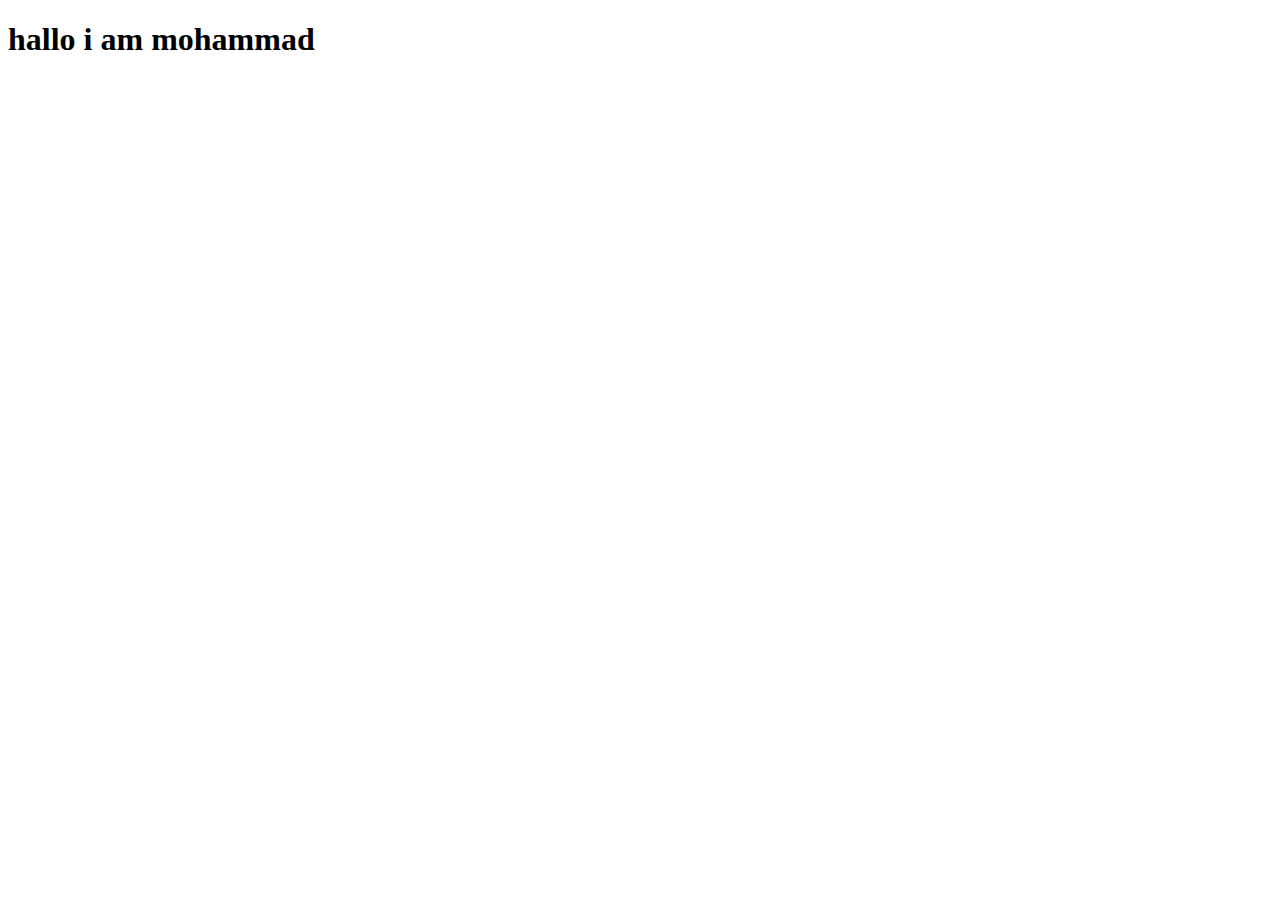
==== index.html @ 135c0e7d "memory-game-v1" ====
<!DOCTYPE html>
<html lang="en">

<head>
    <meta charset="UTF-8">
    <meta name="viewport" content="width=device-width, initial-scale=1.0">
    <meta http-equiv="X-UA-Compatible" content="ie=edge">
    <title>Document</title>
    <link rel="stylesheet" href="assets/css/style.css">

</head>

<body>
    <h1>hallo i am mohammad</h1>
    <script src="assets/js/main.js"></script>
</body>

</html>
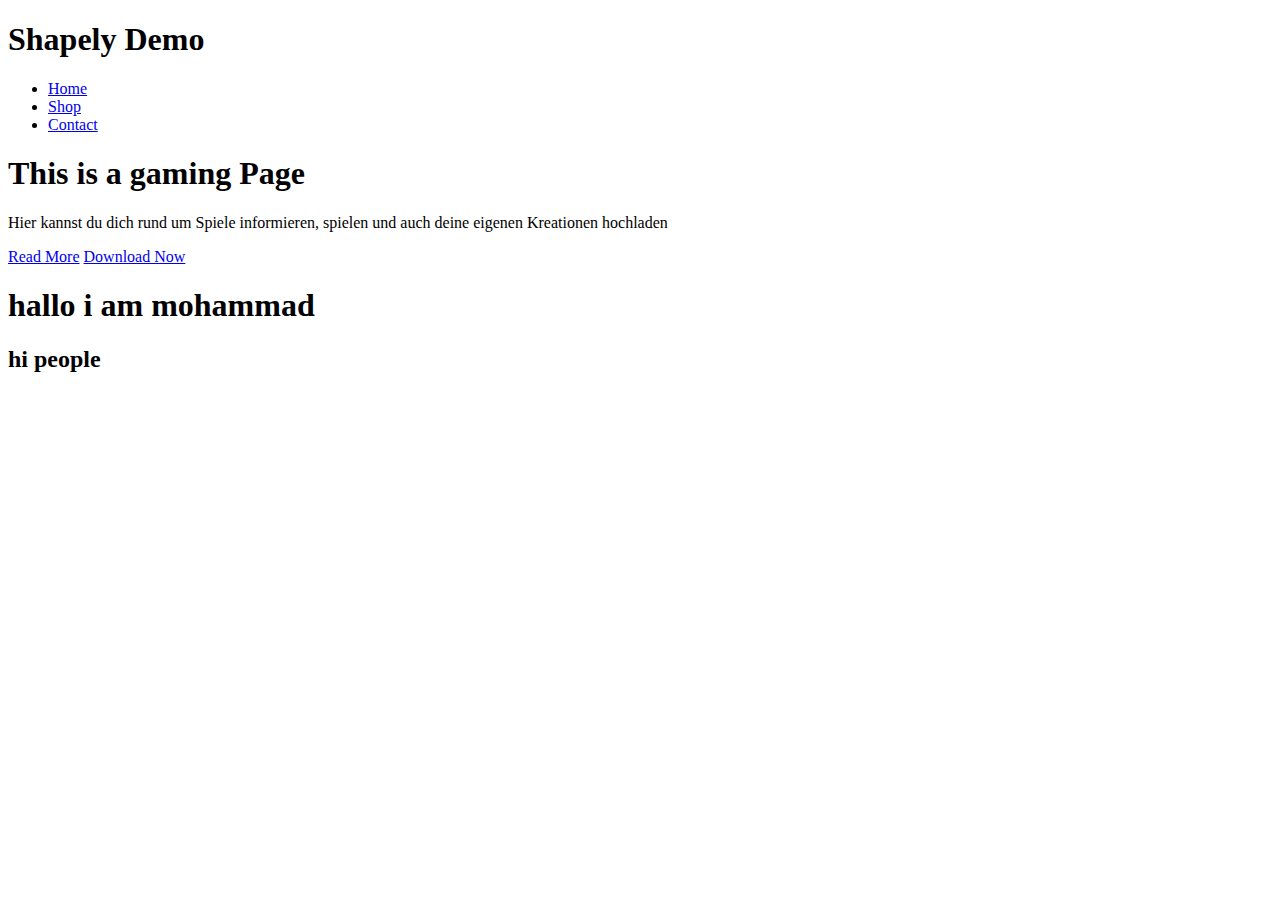
==== commit 37c657c1: "firstpage" ====
--- a/index.html
+++ b/index.html
@@ -9,9 +9,30 @@
     <link rel="stylesheet" href="assets/css/style.css">
 
 </head>
+<header>
+    <nav>
+        <h1 class="Logo">Shapely Demo</h1>
+
+        <ul>
+            <li><a href="#">Home</a></li>
+            <li> <a href="#">Shop</a> </li>
+            <li> <a href="#">Contact </a> </li>
+        </ul>
+    </nav>
+</header>
+<section class="container">
+    <h1 class="bt"> This is a gaming Page
+    </h1>
+    <p>Hier kannst du dich rund um Spiele informieren, spielen und auch deine eigenen Kreationen hochladen</p>
+    <div>
+        <a class="Read" href="#">Read More</a>
+        <a class="Download" href="#">Download Now</a>
+    </div>
+</section>
 
 <body>
     <h1>hallo i am mohammad</h1>
+    <h2>hi people</h2>
     <script src="assets/js/main.js"></script>
 </body>
 
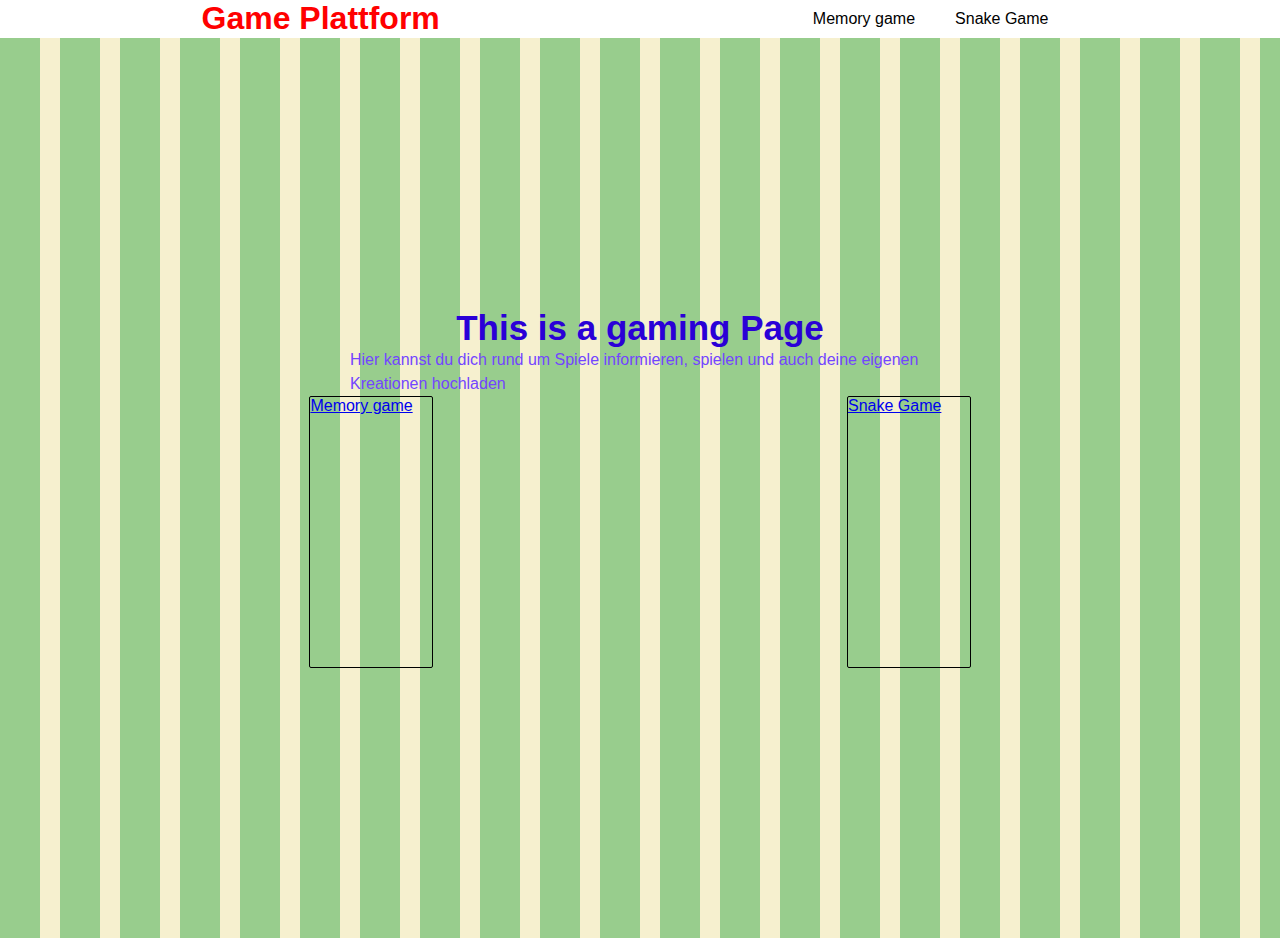
==== commit dd2e8fa6: "color2" ====
--- a/index.html
+++ b/index.html
@@ -9,30 +9,33 @@
     <link rel="stylesheet" href="assets/css/style.css">
 
 </head>
-<header>
-    <nav>
-        <h1 class="Logo">Shapely Demo</h1>
-
-        <ul>
-            <li><a href="#">Home</a></li>
-            <li> <a href="#">Shop</a> </li>
-            <li> <a href="#">Contact </a> </li>
-        </ul>
-    </nav>
-</header>
-<section class="container">
-    <h1 class="bt"> This is a gaming Page
-    </h1>
-    <p>Hier kannst du dich rund um Spiele informieren, spielen und auch deine eigenen Kreationen hochladen</p>
-    <div>
-        <a class="Read" href="#">Read More</a>
-        <a class="Download" href="#">Download Now</a>
-    </div>
-</section>
 
 <body>
-    <h1>hallo i am mohammad</h1>
-    <h2>hi people</h2>
+    <!------------------------ header -->
+    <header>
+        <nav>
+            <h1 class="logo">Game Plattform</h1>
+            <ul>
+                <li><a href="#jana.html">Memory game</a></li>
+                <li><a href="#mohammad.html">Snake Game</a></li>
+            </ul>
+        </nav>
+    </header>
+    <!---------------------------- main -->
+    <main>
+        <section class="container">
+            <h1 class="bt"> This is a gaming Page</h1>
+            <p>Hier kannst du dich rund um Spiele informieren, spielen und auch deine eigenen Kreationen hochladen
+            </p>
+            <div class="games-box">
+                <div class="game-box"><a id="Jana" href="#jana.html">Memory game</a></div>
+                <div class="game-box"><a id="Mohammad" href="#mohammad.html">Snake Game</a></div>
+            </div>
+        </section>
+    </main>
+
+
+
     <script src="assets/js/main.js"></script>
 </body>
 
--- a/assets/css/style.css
+++ b/assets/css/style.css
@@ -0,0 +1,83 @@
+*{
+    margin: 0;
+    padding: 0;
+}
+
+body{
+    height: 100vh;
+    font-family: 'Raleway', sans-serif;
+}
+/************************** header */
+header{
+    margin: 0;
+    padding-left: 20px;
+    padding-left: 20px;
+    background-color: rgba(255, 255, 255, 0.331);
+}
+.logo{
+    color: red;
+
+}
+nav a{
+    text-decoration: none;
+    color: black;
+}
+nav ul{
+    display: flex;
+    list-style: none;
+    justify-content: space-between;
+    padding: 10px;
+    
+}
+nav li{
+    padding-right: 40px;
+    text-decoration: none;
+
+}
+nav{
+    display: flex;
+    justify-content: space-around;
+}
+/* main ******************/
+main{
+    background-image: linear-gradient(90deg, #98CD8D 33.33%, #F6F0CF 33.33%, #F6F0CF 50%, #98CD8D 50%, #98CD8D 83.33%, #F6F0CF 83.33%, #F6F0CF 100%);
+    background-size: 120.00px 120.00px;
+}
+.container{
+    display: flex;
+    display: flex;
+    justify-content: center;
+    align-items: center;
+    height: 100vh;
+    flex-direction: column;
+}
+.bt {
+    display: flex;
+    justify-content: center;
+    align-items: center;
+    text-align: center;
+    color: #2A00D7;
+    font-family: 'Raleway', sans-serif;
+    font-size: 35px;
+}
+.games-box{
+    width: 80%;
+    display: grid;
+    grid-template-columns: 1fr 1fr;
+    gap: 5%;
+}
+.game-box{
+    height: 30vh;
+    width: 25%;
+    border: 1px  solid black ;
+    border-radius: 2px;
+    margin: auto;
+}
+.container p{
+    padding-left: 350px;
+    padding-right: 350px;
+    line-height: 1.5;
+    display: flex;
+    flex-direction: column;
+    color: #7345FF;
+}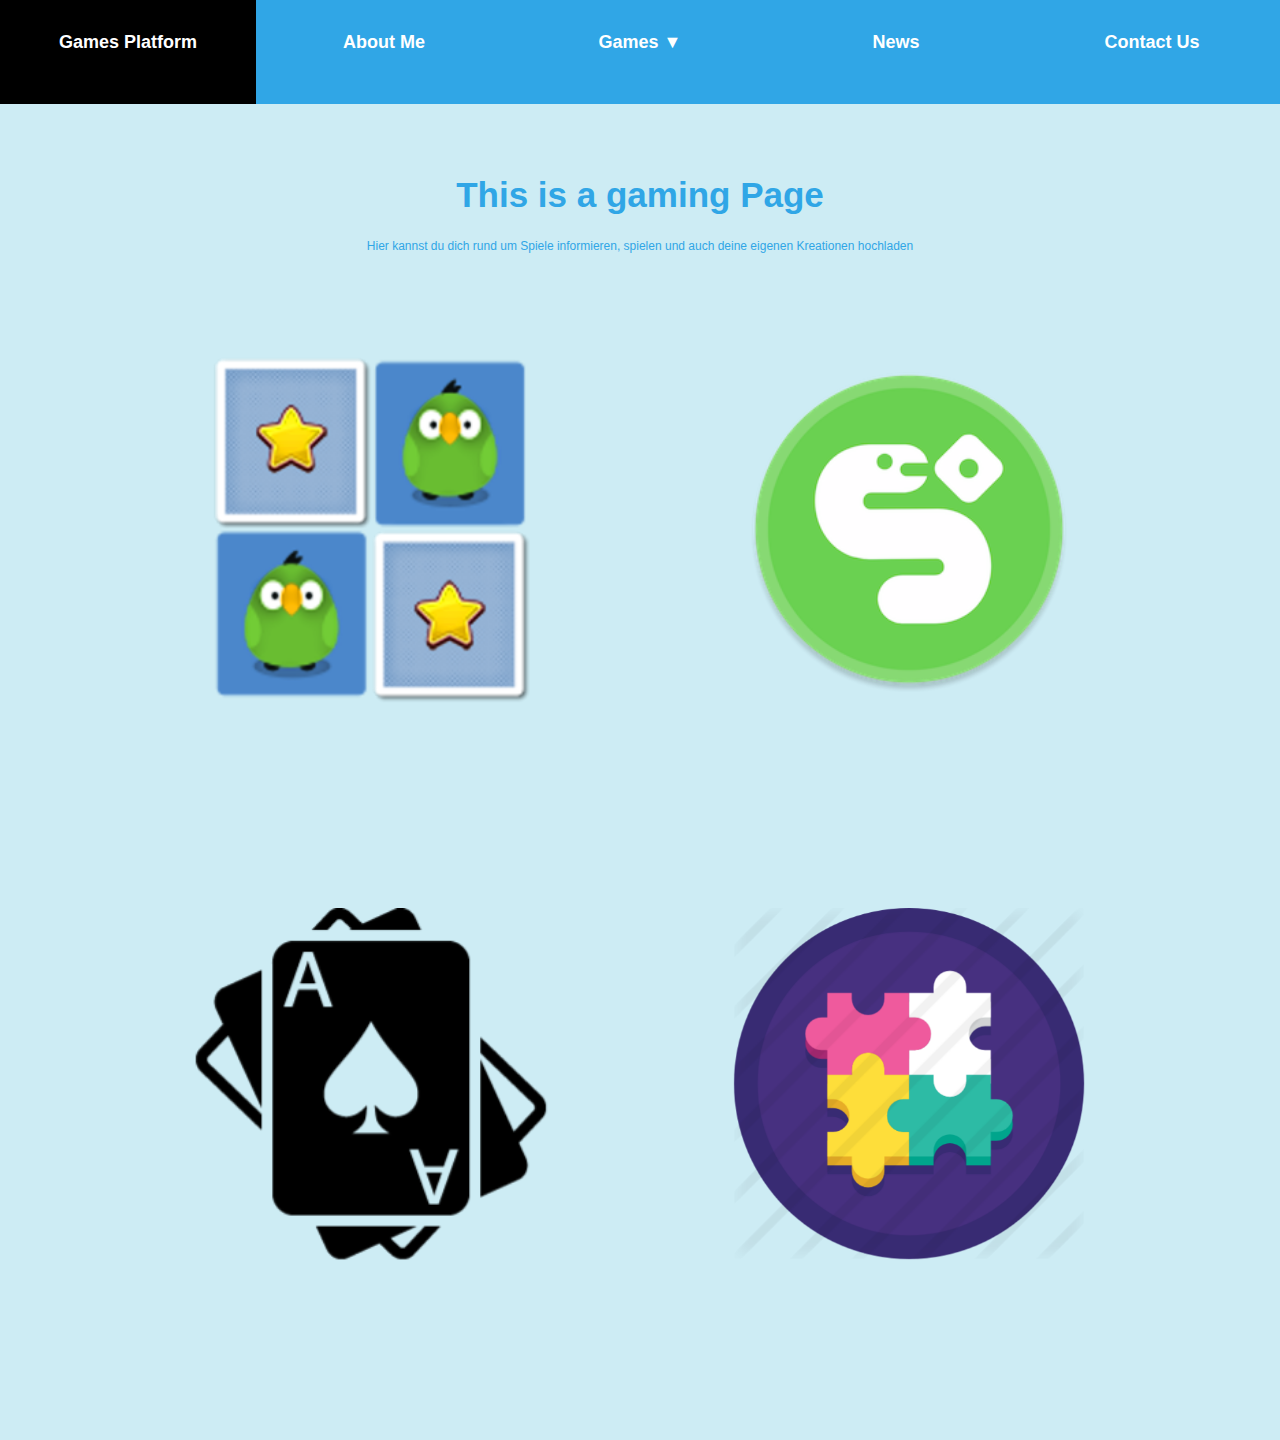
==== commit 3de90f9e: "ver 0.5 a" ====
--- a/index.html
+++ b/index.html
@@ -1,42 +1,93 @@
 <!DOCTYPE html>
 <html lang="en">
 
-<head>
-    <meta charset="UTF-8">
-    <meta name="viewport" content="width=device-width, initial-scale=1.0">
-    <meta http-equiv="X-UA-Compatible" content="ie=edge">
-    <title>Document</title>
-    <link rel="stylesheet" href="assets/css/style.css">
+    <head>
+        <meta charset="UTF-8">
+        <meta name="viewport" content="width=device-width, initial-scale=1.0">
+        <meta http-equiv="X-UA-Compatible" content="ie=edge">
+        <title>Document</title>
+        <link rel="stylesheet" href="assets/css/style.css">
 
-</head>
+    </head>
 
-<body>
-    <!------------------------ header -->
-    <header>
-        <nav>
-            <h1 class="logo">Game Plattform</h1>
-            <ul>
-                <li><a href="#jana.html">Memory game</a></li>
-                <li><a href="#mohammad.html">Snake Game</a></li>
-            </ul>
-        </nav>
-    </header>
-    <!---------------------------- main -->
-    <main>
-        <section class="container">
-            <h1 class="bt"> This is a gaming Page</h1>
-            <p>Hier kannst du dich rund um Spiele informieren, spielen und auch deine eigenen Kreationen hochladen
-            </p>
-            <div class="games-box">
-                <div class="game-box"><a id="Jana" href="#jana.html">Memory game</a></div>
-                <div class="game-box"><a id="Mohammad" href="#mohammad.html">Snake Game</a></div>
-            </div>
-        </section>
-    </main>
+    <body>
+        <!------------------------ header -->
+        <header>
+            <div class="dropdownmenu">
+                <div><a href="index.html">Games Platform</a></div>
+                <div><a href="about.html">About Me</a></div>
+                <div class="submenu-box"><a href="#">Games ▼</a>
+                    <ul id="submenu">
+                        <li><a href="#">Memory Game</a></li>
+                        <li><a href="">Snake Game</a></li>
+                        <li><a href="puzzle.html">Puzzle</a></li>
+                        <li><a href="">Black Jack</a></li>
+                    </ul>
+                </div>
+                <div><a href="news.html">News</a></div>
+                <div><a href="contact.html">Contact Us</a></div>
+                </div>
+        </header>
+        <!---------------------------- main -->
+        <main>
+            <section class="container">
+                <h1 class="bt"> This is a gaming Page</h1>
+                <p>Hier kannst du dich rund um Spiele informieren, spielen und auch deine eigenen Kreationen hochladen
+                </p>
+                <div class="games-box">
+                    <div class="game-box">
+                        <a id="Jana" href="#jana.html">
+                            <div class="frame">
+                                <img src="assets/img/memor.png" alt="">
+                                <div class="details">
+                                    <h1>Memory Game</h1>
+                                    <h2>Lorem ipsum dolor sit amet consectetur adipisicing elit. Error, iure.</h2>
+                                </div>
+                            </div>
+                        </a>
+                    </div>
+                    <div class="game-box">
+                        <a id="Mohammad" href="#mohammad.html">
+                        <div class="frame">
+                            <img src="assets/img/unnamed.png" alt="">
+                            <div class="details">
+                                <h1>Snake Game</h1>
+                                <h2>Lorem ipsum dolor sit amet consectetur adipisicing elit. Error, iure.</h2>
+                            </div>
+                        </div>
+                        </a>
+                    </div>
+                    <div class="game-box">
+                        <a id="" href="#">
+                        <div class="frame">
+                            <img src="assets/img/black jack.png" alt="">
+                            <div class="details">
+                                <h1>Black Jack</h1>
+                                <h2>Lorem ipsum dolor sit amet consectetur adipisicing elit. Error, iure.</h2>
+                            </div>
+                        </div>
+                        </a>
+                    </div>
+                    <div class="game-box">
+                        <a id="#" href="puzzle.html">
+                        <div class="frame">
+                            <img src="assets/img/puzzle.png" alt="">
+                            <div class="details">
+                                <h1>Puzzle</h1>
+                                <h2>Lorem ipsum dolor sit amet consectetur adipisicing elit. Error, iure.</h2>
+                            </div>
+                        </div>
+                        </a>
+                    </div>
+                </div>
+            </section>
+        </main>
+        <!------------------------------- footer -->
 
 
 
-    <script src="assets/js/main.js"></script>
-</body>
 
-</html>+        <script src="assets/js/main.js"></script>
+    </body>
+
+</html>
--- a/assets/css/style.css
+++ b/assets/css/style.css
@@ -4,59 +4,78 @@
 }
 
 body{
-    height: 100vh;
     font-family: 'Raleway', sans-serif;
 }
 /************************** header */
+
 header{
-    margin: 0;
-    padding-left: 20px;
-    padding-left: 20px;
-    background-color: rgba(255, 255, 255, 0.331);
-}
-.logo{
-    color: red;
-
-}
-nav a{
-    text-decoration: none;
-    color: black;
-}
-nav ul{
-    display: flex;
+    height: 10vh;
+}
+.dropdownmenu{
+    width: 100%;
+    
+    background-color: yellow;
+    display: grid;
+    grid-template-columns:  1fr 1fr 1fr 1fr 1fr;
+}
+.dropdownmenu a{
+    background: #30A6E6;
+    height: 8vh;
+	color: #FFFFFF;
+	display: block;
+	font: bold 1.5em sans-serif;
+	text-align: center;
+	text-decoration: none;
+    transition: all .25s ease;
+    padding-top: 3.5vh;
+}
+.dropdownmenu div:hover a {
+	background: #000000;
+}
+#submenu{
+	left: 0;
+	opacity: 0;
+	position: absolute;
+	visibility: hidden;
+	z-index: 1;
+}
+.submenu-box:hover #submenu{
+	opacity: 1;
+	top: 9vh;
+    visibility: visible;
+    margin-left: 40%;
+    width: 20%;
     list-style: none;
-    justify-content: space-between;
-    padding: 10px;
-    
-}
-nav li{
-    padding-right: 40px;
-    text-decoration: none;
-
-}
-nav{
-    display: flex;
-    justify-content: space-around;
+}
+#submenu li {
+	width: 100%;
+}
+#submenu a:hover {
+    font-size: 1.6em;
+    color: rgb(250, 235, 235);
+}
+#submenu a{
+    background-color:#000000;
+    padding-top: 2vh;
 }
 /* main ******************/
 main{
-    background-image: linear-gradient(90deg, #98CD8D 33.33%, #F6F0CF 33.33%, #F6F0CF 50%, #98CD8D 50%, #98CD8D 83.33%, #F6F0CF 83.33%, #F6F0CF 100%);
-    background-size: 120.00px 120.00px;
+    height: 150vh;
+    background-color: #CDECF4;
 }
 .container{
     display: flex;
-    display: flex;
-    justify-content: center;
     align-items: center;
     height: 100vh;
     flex-direction: column;
 }
 .bt {
+    padding-top: 10vh;
     display: flex;
     justify-content: center;
     align-items: center;
     text-align: center;
-    color: #2A00D7;
+    color: #30A6E6;
     font-family: 'Raleway', sans-serif;
     font-size: 35px;
 }
@@ -66,18 +85,147 @@
     grid-template-columns: 1fr 1fr;
     gap: 5%;
 }
+.details{
+    color: #30A6E6;
+}
 .game-box{
-    height: 30vh;
-    width: 25%;
-    border: 1px  solid black ;
-    border-radius: 2px;
-    margin: auto;
+    height: 40vh;
+    width: 90%;
+    margin: 8vh auto;
+
 }
 .container p{
-    padding-left: 350px;
-    padding-right: 350px;
     line-height: 1.5;
     display: flex;
     flex-direction: column;
-    color: #7345FF;
-}+    color: #30A6E6;
+    margin: 3vh 0;
+}
+.frame{
+	text-align: center;	
+	position: relative;
+	cursor: pointer;	
+	perspective: 500px; 
+}
+.frame img {
+	width: 80%;
+	height: 80%;
+}
+.frame .details {
+	width: 60%;
+	height: 80%;	
+	padding: 5% 8%;
+	position: absolute;
+	content: "";
+	top: 50%;
+	left: 50%;
+	transform: translate(-50%, -50%) rotateY(90deg);
+	transform-origin: 50%;
+	background: rgba(255,255,255,0.9);	
+	opacity: 0;
+	transition: all 0.4s ease-in;
+}
+.frame:hover .details {
+	transform: translate(-50%, -50%) rotateY(0deg);
+    opacity: 1;
+    background-color: rgba(168, 167, 167, 0.603);
+}
+
+/***************** footer */
+
+
+
+
+
+
+
+/******************* contact */
+@import url(https://fonts.googleapis.com/css?family=Open+Sans:400italic,400,300,600);
+
+
+body {
+	font-family:"Open Sans", Helvetica, Arial, sans-serif;
+	font-weight:300;
+	font-size: 12px;
+	line-height:30px;
+	color:#777;
+}
+
+.container-contact {
+	max-width:400px;
+	width:100%;
+	margin:0 auto;
+	position:relative;
+}
+
+#contact input[type="text"], #contact input[type="email"], #contact input[type="tel"], #contact input[type="url"], #contact textarea, #contact button[type="submit"] { font:400 12px/16px "Open Sans", Helvetica, Arial, sans-serif; }
+
+#contact {
+	background:#F9F9F9;
+	padding:25px;
+	margin:11px 0;
+}
+
+#contact h3 {
+	color: #F96;
+	display: block;
+	font-size: 30px;
+	font-weight: 400;
+}
+
+#contact h4 {
+	margin:5px 0 15px;
+	display:block;
+	font-size:13px;
+}
+
+fieldset {
+	border: medium none !important;
+	margin: 0 0 10px;
+	min-width: 100%;
+	padding: 0;
+	width: 100%;
+}
+
+#contact input[type="text"], #contact input[type="email"], #contact input[type="tel"], #contact input[type="url"], #contact textarea {
+	width:100%;
+	border:1px solid #CCC;
+	background:#FFF;
+	margin:0 0 5px;
+	padding:10px;
+}
+
+#contact input[type="text"]:hover, #contact input[type="email"]:hover, #contact input[type="tel"]:hover, #contact input[type="url"]:hover, #contact textarea:hover {
+	transition:border-color 0.3s ease-in-out;
+	border:1px solid #AAA;
+}
+
+#contact textarea {
+	height:100px;
+	max-width:100%;
+    resize:none;
+}
+
+#contact button[type="submit"] {
+	cursor:pointer;
+	width:100%;
+	border:none;
+	background:#0CF;
+	color:#FFF;
+	margin:0 0 5px;
+	padding:10px;
+	font-size:15px;
+}
+
+#contact button[type="submit"]:hover {
+	background:#09C;
+	transition:background-color 0.3s ease-in-out;
+}
+
+#contact button[type="submit"]:active { box-shadow:inset 0 1px 3px rgba(0, 0, 0, 0.5); }
+
+#contact input:focus, #contact textarea:focus {
+	outline:0;
+	border:1px solid #999;
+}
+
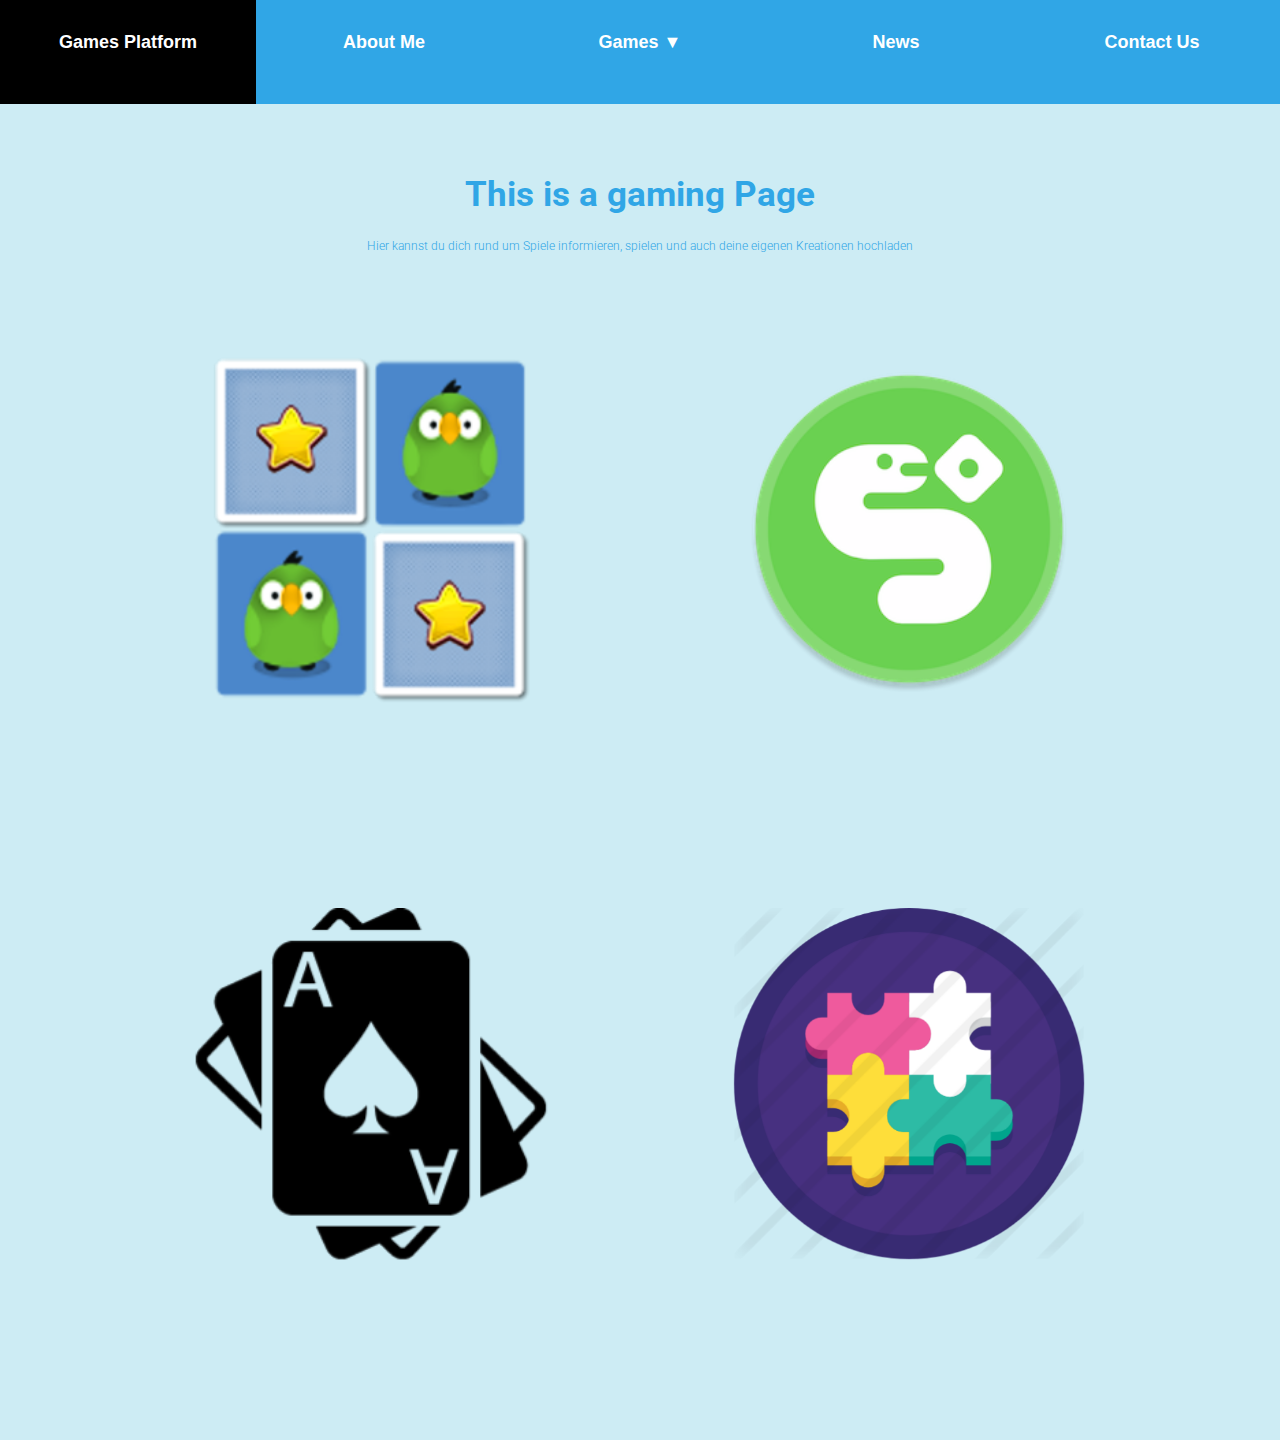
==== commit 92d069b1: "Merge branch 'master' of https://github.com/Mohammad-alzibak/Memory-game" ====
--- a/index.html
+++ b/index.html
@@ -1,53 +1,53 @@
 <!DOCTYPE html>
 <html lang="en">
 
-    <head>
-        <meta charset="UTF-8">
-        <meta name="viewport" content="width=device-width, initial-scale=1.0">
-        <meta http-equiv="X-UA-Compatible" content="ie=edge">
-        <title>Document</title>
-        <link rel="stylesheet" href="assets/css/style.css">
+<head>
+    <meta charset="UTF-8">
+    <meta name="viewport" content="width=device-width, initial-scale=1.0">
+    <meta http-equiv="X-UA-Compatible" content="ie=edge">
+    <title>Document</title>
+    <link rel="stylesheet" href="assets/css/style.css">
 
-    </head>
+</head>
 
-    <body>
-        <!------------------------ header -->
-        <header>
-            <div class="dropdownmenu">
-                <div><a href="index.html">Games Platform</a></div>
-                <div><a href="about.html">About Me</a></div>
-                <div class="submenu-box"><a href="#">Games ▼</a>
-                    <ul id="submenu">
-                        <li><a href="#">Memory Game</a></li>
-                        <li><a href="">Snake Game</a></li>
-                        <li><a href="puzzle.html">Puzzle</a></li>
-                        <li><a href="">Black Jack</a></li>
-                    </ul>
+<body>
+    <!------------------------ header -->
+    <header>
+        <div class="dropdownmenu">
+            <div><a href="index.html">Games Platform</a></div>
+            <div><a href="about.html">About Me</a></div>
+            <div class="submenu-box"><a href="#">Games ▼</a>
+                <ul id="submenu">
+                    <li><a href="memory.html">Memory Game</a></li>
+                    <li><a href="">Snake Game</a></li>
+                    <li><a href="puzzle.html">Puzzle</a></li>
+                    <li><a href="">Black Jack</a></li>
+                </ul>
+            </div>
+            <div><a href="news.html">News</a></div>
+            <div><a href="contact.html">Contact Us</a></div>
+        </div>
+    </header>
+    <!---------------------------- main -->
+    <main>
+        <section class="container">
+            <h1 class="bt"> This is a gaming Page</h1>
+            <p>Hier kannst du dich rund um Spiele informieren, spielen und auch deine eigenen Kreationen hochladen
+            </p>
+            <div class="games-box">
+                <div class="game-box">
+                    <a id="Jana" href="memory.html">
+                        <div class="frame">
+                            <img src="assets/img/memor.png" alt="">
+                            <div class="details">
+                                <h1>Memory Game</h1>
+                                <h2>Lorem ipsum dolor sit amet consectetur adipisicing elit. Error, iure.</h2>
+                            </div>
+                        </div>
+                    </a>
                 </div>
-                <div><a href="news.html">News</a></div>
-                <div><a href="contact.html">Contact Us</a></div>
-                </div>
-        </header>
-        <!---------------------------- main -->
-        <main>
-            <section class="container">
-                <h1 class="bt"> This is a gaming Page</h1>
-                <p>Hier kannst du dich rund um Spiele informieren, spielen und auch deine eigenen Kreationen hochladen
-                </p>
-                <div class="games-box">
-                    <div class="game-box">
-                        <a id="Jana" href="#jana.html">
-                            <div class="frame">
-                                <img src="assets/img/memor.png" alt="">
-                                <div class="details">
-                                    <h1>Memory Game</h1>
-                                    <h2>Lorem ipsum dolor sit amet consectetur adipisicing elit. Error, iure.</h2>
-                                </div>
-                            </div>
-                        </a>
-                    </div>
-                    <div class="game-box">
-                        <a id="Mohammad" href="#mohammad.html">
+                <div class="game-box">
+                    <a id="Mohammad" href="snake.html">
                         <div class="frame">
                             <img src="assets/img/unnamed.png" alt="">
                             <div class="details">
@@ -55,10 +55,10 @@
                                 <h2>Lorem ipsum dolor sit amet consectetur adipisicing elit. Error, iure.</h2>
                             </div>
                         </div>
-                        </a>
-                    </div>
-                    <div class="game-box">
-                        <a id="" href="#">
+                    </a>
+                </div>
+                <div class="game-box">
+                    <a id="" href="#">
                         <div class="frame">
                             <img src="assets/img/black jack.png" alt="">
                             <div class="details">
@@ -66,10 +66,10 @@
                                 <h2>Lorem ipsum dolor sit amet consectetur adipisicing elit. Error, iure.</h2>
                             </div>
                         </div>
-                        </a>
-                    </div>
-                    <div class="game-box">
-                        <a id="#" href="puzzle.html">
+                    </a>
+                </div>
+                <div class="game-box">
+                    <a id="#" href="puzzle.html">
                         <div class="frame">
                             <img src="assets/img/puzzle.png" alt="">
                             <div class="details">
@@ -77,17 +77,17 @@
                                 <h2>Lorem ipsum dolor sit amet consectetur adipisicing elit. Error, iure.</h2>
                             </div>
                         </div>
-                        </a>
-                    </div>
+                    </a>
                 </div>
-            </section>
-        </main>
-        <!------------------------------- footer -->
+            </div>
+        </section>
+    </main>
+    <!------------------------------- footer -->
 
 
 
 
-        <script src="assets/js/main.js"></script>
-    </body>
+    <script src="assets/js/main.js"></script>
+</body>
 
-</html>
+</html>--- a/assets/css/style.css
+++ b/assets/css/style.css
@@ -1,231 +1,241 @@
-*{
-    margin: 0;
-    padding: 0;
-}
-
-body{
-    font-family: 'Raleway', sans-serif;
+@import url("https://fonts.googleapis.com/css?family=Roboto&display=swap");
+* {
+  margin: 0;
+  padding: 0;
+}
+
+body {
+  font-family: "Roboto", sans-serif;
 }
 /************************** header */
 
-header{
-    height: 10vh;
-}
-.dropdownmenu{
-    width: 100%;
-    
-    background-color: yellow;
-    display: grid;
-    grid-template-columns:  1fr 1fr 1fr 1fr 1fr;
-}
-.dropdownmenu a{
-    background: #30A6E6;
-    height: 8vh;
-	color: #FFFFFF;
-	display: block;
-	font: bold 1.5em sans-serif;
-	text-align: center;
-	text-decoration: none;
-    transition: all .25s ease;
-    padding-top: 3.5vh;
+header {
+  height: 10vh;
+}
+.dropdownmenu {
+  width: 100%;
+
+  background-color: yellow;
+  display: grid;
+  grid-template-columns: 1fr 1fr 1fr 1fr 1fr;
+}
+.dropdownmenu a {
+  background: #30a6e6;
+  height: 8vh;
+  color: #ffffff;
+  display: block;
+  font: bold 1.5em sans-serif;
+  text-align: center;
+  text-decoration: none;
+  transition: all 0.25s ease;
+  padding-top: 3.5vh;
 }
 .dropdownmenu div:hover a {
-	background: #000000;
-}
-#submenu{
-	left: 0;
-	opacity: 0;
-	position: absolute;
-	visibility: hidden;
-	z-index: 1;
-}
-.submenu-box:hover #submenu{
-	opacity: 1;
-	top: 9vh;
-    visibility: visible;
-    margin-left: 40%;
-    width: 20%;
-    list-style: none;
+  background: #000000;
+}
+#submenu {
+  left: 0;
+  opacity: 0;
+  position: absolute;
+  visibility: hidden;
+  z-index: 1;
+}
+.submenu-box:hover #submenu {
+  opacity: 1;
+  top: 9vh;
+  visibility: visible;
+  margin-left: 40%;
+  width: 20%;
+  list-style: none;
 }
 #submenu li {
-	width: 100%;
+  width: 100%;
 }
 #submenu a:hover {
-    font-size: 1.6em;
-    color: rgb(250, 235, 235);
-}
-#submenu a{
-    background-color:#000000;
-    padding-top: 2vh;
+  font-size: 1.6em;
+  color: rgb(250, 235, 235);
+}
+#submenu a {
+  background-color: #000000;
+  padding-top: 2vh;
 }
 /* main ******************/
-main{
-    height: 150vh;
-    background-color: #CDECF4;
-}
-.container{
-    display: flex;
-    align-items: center;
-    height: 100vh;
-    flex-direction: column;
+main {
+  height: 150vh;
+  background-color: #cdecf4;
+}
+.container {
+  display: flex;
+  align-items: center;
+  height: 100vh;
+  flex-direction: column;
 }
 .bt {
-    padding-top: 10vh;
-    display: flex;
-    justify-content: center;
-    align-items: center;
-    text-align: center;
-    color: #30A6E6;
-    font-family: 'Raleway', sans-serif;
-    font-size: 35px;
-}
-.games-box{
-    width: 80%;
-    display: grid;
-    grid-template-columns: 1fr 1fr;
-    gap: 5%;
-}
-.details{
-    color: #30A6E6;
-}
-.game-box{
-    height: 40vh;
-    width: 90%;
-    margin: 8vh auto;
-
-}
-.container p{
-    line-height: 1.5;
-    display: flex;
-    flex-direction: column;
-    color: #30A6E6;
-    margin: 3vh 0;
-}
-.frame{
-	text-align: center;	
-	position: relative;
-	cursor: pointer;	
-	perspective: 500px; 
+  padding-top: 10vh;
+  display: flex;
+  justify-content: center;
+  align-items: center;
+  text-align: center;
+  color: #30a6e6;
+  font-size: 35px;
+}
+.games-box {
+  width: 80%;
+  display: grid;
+  grid-template-columns: 1fr 1fr;
+  gap: 5%;
+}
+.details {
+  color: #fff;
+}
+.details h1 {
+  font-size: 2.4em;
+}
+.game-box {
+  height: 40vh;
+  width: 90%;
+  margin: 8vh auto;
+}
+.container p {
+  line-height: 1.5;
+  display: flex;
+  flex-direction: column;
+  color: #30a6e6;
+  margin: 3vh 0;
+}
+.frame {
+  text-align: center;
+  position: relative;
+  cursor: pointer;
+  perspective: 500px;
 }
 .frame img {
-	width: 80%;
-	height: 80%;
+  width: 80%;
+  height: 80%;
 }
 .frame .details {
-	width: 60%;
-	height: 80%;	
-	padding: 5% 8%;
-	position: absolute;
-	content: "";
-	top: 50%;
-	left: 50%;
-	transform: translate(-50%, -50%) rotateY(90deg);
-	transform-origin: 50%;
-	background: rgba(255,255,255,0.9);	
-	opacity: 0;
-	transition: all 0.4s ease-in;
+  width: 60%;
+  height: 80%;
+  padding: 5% 8%;
+  position: absolute;
+  content: "";
+  top: 50%;
+  left: 50%;
+  transform: translate(-50%, -50%) rotateY(90deg);
+  transform-origin: 50%;
+  background: rgba(255, 255, 255, 0.9);
+  opacity: 0;
+  transition: all 0.4s ease-in;
 }
 .frame:hover .details {
-	transform: translate(-50%, -50%) rotateY(0deg);
-    opacity: 1;
-    background-color: rgba(168, 167, 167, 0.603);
+  transform: translate(-50%, -50%) rotateY(0deg);
+  opacity: 1;
+  background-color: rgba(168, 167, 167, 0.863);
 }
 
 /***************** footer */
 
-
-
-
-
-
-
 /******************* contact */
-@import url(https://fonts.googleapis.com/css?family=Open+Sans:400italic,400,300,600);
-
 
 body {
-	font-family:"Open Sans", Helvetica, Arial, sans-serif;
-	font-weight:300;
-	font-size: 12px;
-	line-height:30px;
-	color:#777;
+  font-weight: 300;
+  font-size: 12px;
+  line-height: 30px;
+  color: #777;
 }
 
 .container-contact {
-	max-width:400px;
-	width:100%;
-	margin:0 auto;
-	position:relative;
-}
-
-#contact input[type="text"], #contact input[type="email"], #contact input[type="tel"], #contact input[type="url"], #contact textarea, #contact button[type="submit"] { font:400 12px/16px "Open Sans", Helvetica, Arial, sans-serif; }
+  max-width: 400px;
+  width: 100%;
+  margin: 0 auto;
+  position: relative;
+}
+
+#contact input[type="text"],
+#contact input[type="email"],
+#contact input[type="tel"],
+#contact input[type="url"],
+#contact textarea,
+#contact button[type="submit"] {
+  font: 400 12px/16px "Open Sans", Helvetica, Arial, sans-serif;
+}
 
 #contact {
-	background:#F9F9F9;
-	padding:25px;
-	margin:11px 0;
+  background: #f9f9f9;
+  padding: 25px;
+  margin: 12px 0;
 }
 
 #contact h3 {
-	color: #F96;
-	display: block;
-	font-size: 30px;
-	font-weight: 400;
+  color: #f96;
+  display: block;
+  font-size: 30px;
+  font-weight: 400;
 }
 
 #contact h4 {
-	margin:5px 0 15px;
-	display:block;
-	font-size:13px;
+  margin: 5px 0 15px;
+  display: block;
+  font-size: 13px;
 }
 
 fieldset {
-	border: medium none !important;
-	margin: 0 0 10px;
-	min-width: 100%;
-	padding: 0;
-	width: 100%;
-}
-
-#contact input[type="text"], #contact input[type="email"], #contact input[type="tel"], #contact input[type="url"], #contact textarea {
-	width:100%;
-	border:1px solid #CCC;
-	background:#FFF;
-	margin:0 0 5px;
-	padding:10px;
-}
-
-#contact input[type="text"]:hover, #contact input[type="email"]:hover, #contact input[type="tel"]:hover, #contact input[type="url"]:hover, #contact textarea:hover {
-	transition:border-color 0.3s ease-in-out;
-	border:1px solid #AAA;
-}
-
+  border: medium none !important;
+  margin: 0 0 10px;
+  min-width: 100%;
+  padding: 0;
+  width: 100%;
+}
+
+#contact input[type="text"],
+#contact input[type="email"],
+#contact input[type="tel"],
+#contact input[type="url"],
 #contact textarea {
-	height:100px;
-	max-width:100%;
-    resize:none;
+  width: 100%;
+  border: 1px solid #ccc;
+  background: #fff;
+  margin: 0 0 5px;
+  padding: 10px;
+}
+
+#contact input[type="text"]:hover,
+#contact input[type="email"]:hover,
+#contact input[type="tel"]:hover,
+#contact input[type="url"]:hover,
+#contact textarea:hover {
+  transition: border-color 0.3s ease-in-out;
+  border: 1px solid #aaa;
+}
+
+#contact textarea {
+  height: 100px;
+  max-width: 100%;
+  resize: none;
 }
 
 #contact button[type="submit"] {
-	cursor:pointer;
-	width:100%;
-	border:none;
-	background:#0CF;
-	color:#FFF;
-	margin:0 0 5px;
-	padding:10px;
-	font-size:15px;
+  cursor: pointer;
+  width: 100%;
+  border: none;
+  background: #0cf;
+  color: #fff;
+  margin: 0 0 5px;
+  padding: 10px;
+  font-size: 15px;
 }
 
 #contact button[type="submit"]:hover {
-	background:#09C;
-	transition:background-color 0.3s ease-in-out;
-}
-
-#contact button[type="submit"]:active { box-shadow:inset 0 1px 3px rgba(0, 0, 0, 0.5); }
-
-#contact input:focus, #contact textarea:focus {
-	outline:0;
-	border:1px solid #999;
-}
-
+  background: #09c;
+  transition: background-color 0.3s ease-in-out;
+}
+
+#contact button[type="submit"]:active {
+  box-shadow: inset 0 1px 3px rgba(0, 0, 0, 0.5);
+}
+
+#contact input:focus,
+#contact textarea:focus {
+  outline: 0;
+  border: 1px solid #999;
+}
